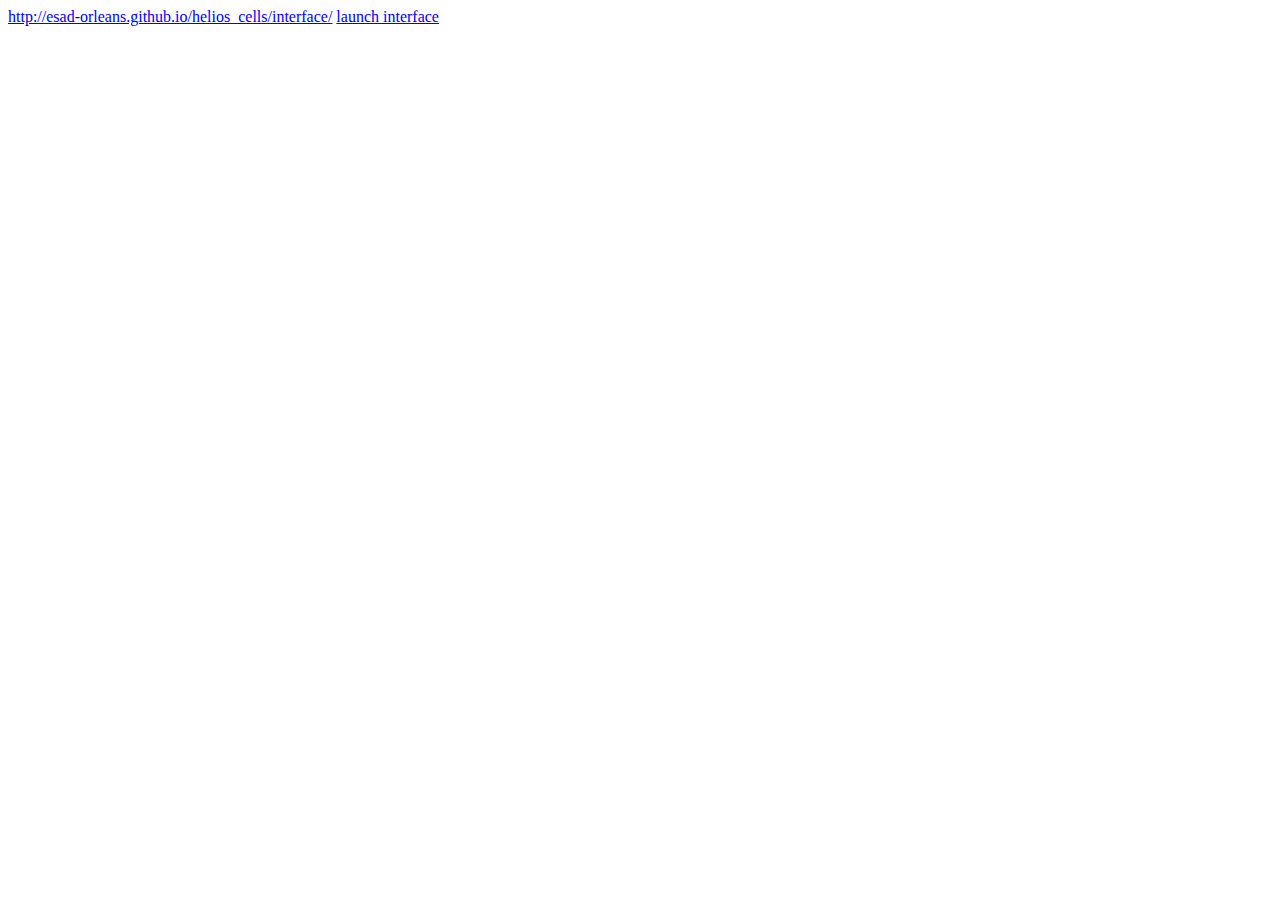
==== index.html @ ff6e653f "gh pages switch" ====
<!DOCTYPE html>
<html>
<head lang="en">
	<meta charset="UTF-8">
	<title></title>
</head>
<body>
<a href="http://esad-orleans.github.io/helios_cells/interface/">http://esad-orleans.github.io/helios_cells/interface/</a>
<a href="interface">launch interface</a>
</body>
</html>
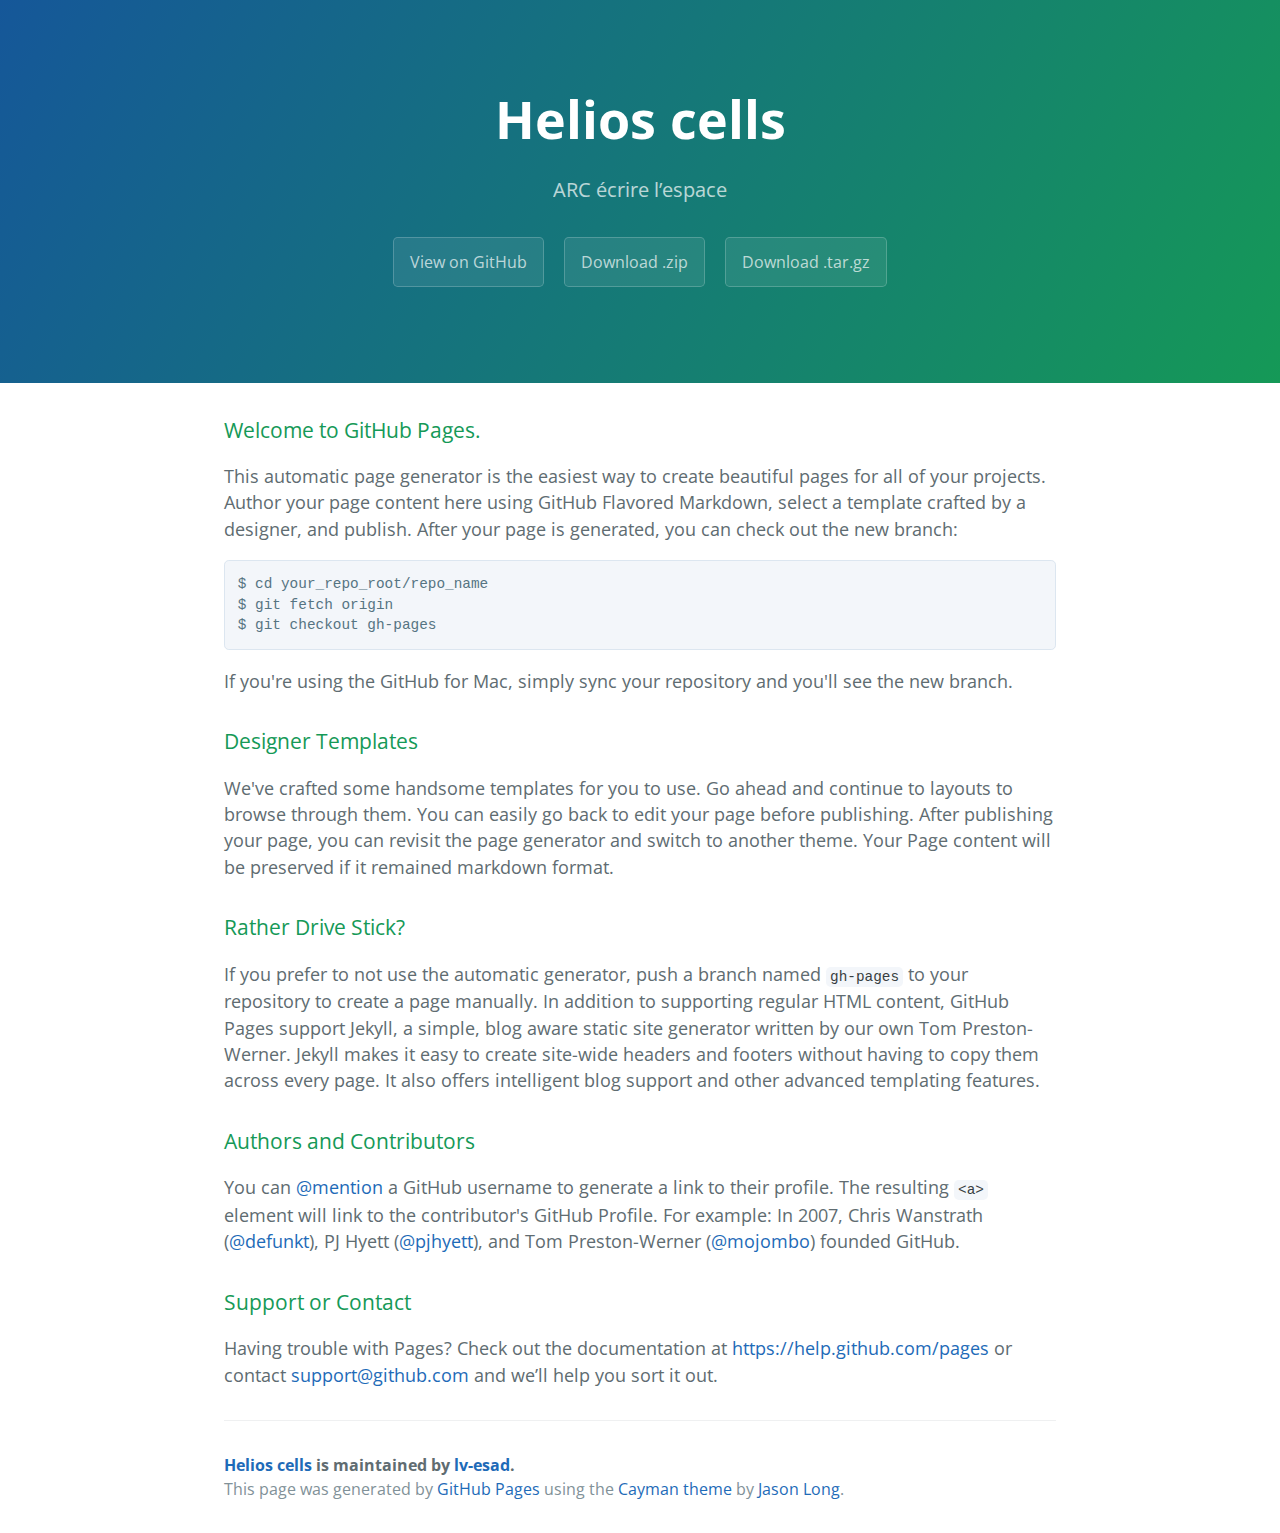
==== commit 54b83a03: "Create gh-pages branch via GitHub" ====
--- a/index.html
+++ b/index.html
@@ -1,11 +1,65 @@
 <!DOCTYPE html>
-<html>
-<head lang="en">
-	<meta charset="UTF-8">
-	<title></title>
-</head>
-<body>
-<a href="http://esad-orleans.github.io/helios_cells/interface/">http://esad-orleans.github.io/helios_cells/interface/</a>
-<a href="interface">launch interface</a>
-</body>
-</html>+<html lang="en-us">
+  <head>
+    <meta charset="UTF-8">
+    <title>Helios cells by lv-esad</title>
+    <meta name="viewport" content="width=device-width, initial-scale=1">
+    <link rel="stylesheet" type="text/css" href="stylesheets/normalize.css" media="screen">
+    <link href='http://fonts.googleapis.com/css?family=Open+Sans:400,700' rel='stylesheet' type='text/css'>
+    <link rel="stylesheet" type="text/css" href="stylesheets/stylesheet.css" media="screen">
+    <link rel="stylesheet" type="text/css" href="stylesheets/github-light.css" media="screen">
+  </head>
+  <body>
+    <section class="page-header">
+      <h1 class="project-name">Helios cells</h1>
+      <h2 class="project-tagline">ARC écrire l’espace</h2>
+      <a href="https://github.com/lv-esad/helios_cells" class="btn">View on GitHub</a>
+      <a href="https://github.com/lv-esad/helios_cells/zipball/master" class="btn">Download .zip</a>
+      <a href="https://github.com/lv-esad/helios_cells/tarball/master" class="btn">Download .tar.gz</a>
+    </section>
+
+    <section class="main-content">
+      <h3>
+<a id="welcome-to-github-pages" class="anchor" href="#welcome-to-github-pages" aria-hidden="true"><span class="octicon octicon-link"></span></a>Welcome to GitHub Pages.</h3>
+
+<p>This automatic page generator is the easiest way to create beautiful pages for all of your projects. Author your page content here using GitHub Flavored Markdown, select a template crafted by a designer, and publish. After your page is generated, you can check out the new branch:</p>
+
+<pre><code>$ cd your_repo_root/repo_name
+$ git fetch origin
+$ git checkout gh-pages
+</code></pre>
+
+<p>If you're using the GitHub for Mac, simply sync your repository and you'll see the new branch.</p>
+
+<h3>
+<a id="designer-templates" class="anchor" href="#designer-templates" aria-hidden="true"><span class="octicon octicon-link"></span></a>Designer Templates</h3>
+
+<p>We've crafted some handsome templates for you to use. Go ahead and continue to layouts to browse through them. You can easily go back to edit your page before publishing. After publishing your page, you can revisit the page generator and switch to another theme. Your Page content will be preserved if it remained markdown format.</p>
+
+<h3>
+<a id="rather-drive-stick" class="anchor" href="#rather-drive-stick" aria-hidden="true"><span class="octicon octicon-link"></span></a>Rather Drive Stick?</h3>
+
+<p>If you prefer to not use the automatic generator, push a branch named <code>gh-pages</code> to your repository to create a page manually. In addition to supporting regular HTML content, GitHub Pages support Jekyll, a simple, blog aware static site generator written by our own Tom Preston-Werner. Jekyll makes it easy to create site-wide headers and footers without having to copy them across every page. It also offers intelligent blog support and other advanced templating features.</p>
+
+<h3>
+<a id="authors-and-contributors" class="anchor" href="#authors-and-contributors" aria-hidden="true"><span class="octicon octicon-link"></span></a>Authors and Contributors</h3>
+
+<p>You can <a href="https://github.com/blog/821" class="user-mention">@mention</a> a GitHub username to generate a link to their profile. The resulting <code>&lt;a&gt;</code> element will link to the contributor's GitHub Profile. For example: In 2007, Chris Wanstrath (<a href="https://github.com/defunkt" class="user-mention">@defunkt</a>), PJ Hyett (<a href="https://github.com/pjhyett" class="user-mention">@pjhyett</a>), and Tom Preston-Werner (<a href="https://github.com/mojombo" class="user-mention">@mojombo</a>) founded GitHub.</p>
+
+<h3>
+<a id="support-or-contact" class="anchor" href="#support-or-contact" aria-hidden="true"><span class="octicon octicon-link"></span></a>Support or Contact</h3>
+
+<p>Having trouble with Pages? Check out the documentation at <a href="https://help.github.com/pages">https://help.github.com/pages</a> or contact <a href="mailto:support@github.com">support@github.com</a> and we’ll help you sort it out.</p>
+
+      <footer class="site-footer">
+        <span class="site-footer-owner"><a href="https://github.com/lv-esad/helios_cells">Helios cells</a> is maintained by <a href="https://github.com/lv-esad">lv-esad</a>.</span>
+
+        <span class="site-footer-credits">This page was generated by <a href="https://pages.github.com">GitHub Pages</a> using the <a href="https://github.com/jasonlong/cayman-theme">Cayman theme</a> by <a href="https://twitter.com/jasonlong">Jason Long</a>.</span>
+      </footer>
+
+    </section>
+
+  
+  </body>
+</html>
+
--- a/stylesheets/stylesheet.css
+++ b/stylesheets/stylesheet.css
@@ -0,0 +1,245 @@
+* {
+  box-sizing: border-box; }
+
+body {
+  padding: 0;
+  margin: 0;
+  font-family: "Open Sans", "Helvetica Neue", Helvetica, Arial, sans-serif;
+  font-size: 16px;
+  line-height: 1.5;
+  color: #606c71; }
+
+a {
+  color: #1e6bb8;
+  text-decoration: none; }
+  a:hover {
+    text-decoration: underline; }
+
+.btn {
+  display: inline-block;
+  margin-bottom: 1rem;
+  color: rgba(255, 255, 255, 0.7);
+  background-color: rgba(255, 255, 255, 0.08);
+  border-color: rgba(255, 255, 255, 0.2);
+  border-style: solid;
+  border-width: 1px;
+  border-radius: 0.3rem;
+  transition: color 0.2s, background-color 0.2s, border-color 0.2s; }
+  .btn + .btn {
+    margin-left: 1rem; }
+
+.btn:hover {
+  color: rgba(255, 255, 255, 0.8);
+  text-decoration: none;
+  background-color: rgba(255, 255, 255, 0.2);
+  border-color: rgba(255, 255, 255, 0.3); }
+
+@media screen and (min-width: 64em) {
+  .btn {
+    padding: 0.75rem 1rem; } }
+
+@media screen and (min-width: 42em) and (max-width: 64em) {
+  .btn {
+    padding: 0.6rem 0.9rem;
+    font-size: 0.9rem; } }
+
+@media screen and (max-width: 42em) {
+  .btn {
+    display: block;
+    width: 100%;
+    padding: 0.75rem;
+    font-size: 0.9rem; }
+    .btn + .btn {
+      margin-top: 1rem;
+      margin-left: 0; } }
+
+.page-header {
+  color: #fff;
+  text-align: center;
+  background-color: #159957;
+  background-image: linear-gradient(120deg, #155799, #159957); }
+
+@media screen and (min-width: 64em) {
+  .page-header {
+    padding: 5rem 6rem; } }
+
+@media screen and (min-width: 42em) and (max-width: 64em) {
+  .page-header {
+    padding: 3rem 4rem; } }
+
+@media screen and (max-width: 42em) {
+  .page-header {
+    padding: 2rem 1rem; } }
+
+.project-name {
+  margin-top: 0;
+  margin-bottom: 0.1rem; }
+
+@media screen and (min-width: 64em) {
+  .project-name {
+    font-size: 3.25rem; } }
+
+@media screen and (min-width: 42em) and (max-width: 64em) {
+  .project-name {
+    font-size: 2.25rem; } }
+
+@media screen and (max-width: 42em) {
+  .project-name {
+    font-size: 1.75rem; } }
+
+.project-tagline {
+  margin-bottom: 2rem;
+  font-weight: normal;
+  opacity: 0.7; }
+
+@media screen and (min-width: 64em) {
+  .project-tagline {
+    font-size: 1.25rem; } }
+
+@media screen and (min-width: 42em) and (max-width: 64em) {
+  .project-tagline {
+    font-size: 1.15rem; } }
+
+@media screen and (max-width: 42em) {
+  .project-tagline {
+    font-size: 1rem; } }
+
+.main-content :first-child {
+  margin-top: 0; }
+.main-content img {
+  max-width: 100%; }
+.main-content h1, .main-content h2, .main-content h3, .main-content h4, .main-content h5, .main-content h6 {
+  margin-top: 2rem;
+  margin-bottom: 1rem;
+  font-weight: normal;
+  color: #159957; }
+.main-content p {
+  margin-bottom: 1em; }
+.main-content code {
+  padding: 2px 4px;
+  font-family: Consolas, "Liberation Mono", Menlo, Courier, monospace;
+  font-size: 0.9rem;
+  color: #383e41;
+  background-color: #f3f6fa;
+  border-radius: 0.3rem; }
+.main-content pre {
+  padding: 0.8rem;
+  margin-top: 0;
+  margin-bottom: 1rem;
+  font: 1rem Consolas, "Liberation Mono", Menlo, Courier, monospace;
+  color: #567482;
+  word-wrap: normal;
+  background-color: #f3f6fa;
+  border: solid 1px #dce6f0;
+  border-radius: 0.3rem; }
+  .main-content pre > code {
+    padding: 0;
+    margin: 0;
+    font-size: 0.9rem;
+    color: #567482;
+    word-break: normal;
+    white-space: pre;
+    background: transparent;
+    border: 0; }
+.main-content .highlight {
+  margin-bottom: 1rem; }
+  .main-content .highlight pre {
+    margin-bottom: 0;
+    word-break: normal; }
+.main-content .highlight pre, .main-content pre {
+  padding: 0.8rem;
+  overflow: auto;
+  font-size: 0.9rem;
+  line-height: 1.45;
+  border-radius: 0.3rem; }
+.main-content pre code, .main-content pre tt {
+  display: inline;
+  max-width: initial;
+  padding: 0;
+  margin: 0;
+  overflow: initial;
+  line-height: inherit;
+  word-wrap: normal;
+  background-color: transparent;
+  border: 0; }
+  .main-content pre code:before, .main-content pre code:after, .main-content pre tt:before, .main-content pre tt:after {
+    content: normal; }
+.main-content ul, .main-content ol {
+  margin-top: 0; }
+.main-content blockquote {
+  padding: 0 1rem;
+  margin-left: 0;
+  color: #819198;
+  border-left: 0.3rem solid #dce6f0; }
+  .main-content blockquote > :first-child {
+    margin-top: 0; }
+  .main-content blockquote > :last-child {
+    margin-bottom: 0; }
+.main-content table {
+  display: block;
+  width: 100%;
+  overflow: auto;
+  word-break: normal;
+  word-break: keep-all; }
+  .main-content table th {
+    font-weight: bold; }
+  .main-content table th, .main-content table td {
+    padding: 0.5rem 1rem;
+    border: 1px solid #e9ebec; }
+.main-content dl {
+  padding: 0; }
+  .main-content dl dt {
+    padding: 0;
+    margin-top: 1rem;
+    font-size: 1rem;
+    font-weight: bold; }
+  .main-content dl dd {
+    padding: 0;
+    margin-bottom: 1rem; }
+.main-content hr {
+  height: 2px;
+  padding: 0;
+  margin: 1rem 0;
+  background-color: #eff0f1;
+  border: 0; }
+
+@media screen and (min-width: 64em) {
+  .main-content {
+    max-width: 64rem;
+    padding: 2rem 6rem;
+    margin: 0 auto;
+    font-size: 1.1rem; } }
+
+@media screen and (min-width: 42em) and (max-width: 64em) {
+  .main-content {
+    padding: 2rem 4rem;
+    font-size: 1.1rem; } }
+
+@media screen and (max-width: 42em) {
+  .main-content {
+    padding: 2rem 1rem;
+    font-size: 1rem; } }
+
+.site-footer {
+  padding-top: 2rem;
+  margin-top: 2rem;
+  border-top: solid 1px #eff0f1; }
+
+.site-footer-owner {
+  display: block;
+  font-weight: bold; }
+
+.site-footer-credits {
+  color: #819198; }
+
+@media screen and (min-width: 64em) {
+  .site-footer {
+    font-size: 1rem; } }
+
+@media screen and (min-width: 42em) and (max-width: 64em) {
+  .site-footer {
+    font-size: 1rem; } }
+
+@media screen and (max-width: 42em) {
+  .site-footer {
+    font-size: 0.9rem; } }
--- a/stylesheets/github-light.css
+++ b/stylesheets/github-light.css
@@ -0,0 +1,115 @@
+/*
+   Copyright 2014 GitHub Inc.
+
+   Licensed under the Apache License, Version 2.0 (the "License");
+   you may not use this file except in compliance with the License.
+   You may obtain a copy of the License at
+
+       http://www.apache.org/licenses/LICENSE-2.0
+
+   Unless required by applicable law or agreed to in writing, software
+   distributed under the License is distributed on an "AS IS" BASIS,
+   WITHOUT WARRANTIES OR CONDITIONS OF ANY KIND, either express or implied.
+   See the License for the specific language governing permissions and
+   limitations under the License.
+
+*/
+
+.pl-c /* comment */ {
+  color: #969896;
+}
+
+.pl-c1      /* constant, markup.raw, meta.diff.header, meta.module-reference, meta.property-name, support, support.constant, support.variable, variable.other.constant */,
+.pl-s .pl-v /* string variable */ {
+  color: #0086b3;
+}
+
+.pl-e  /* entity */,
+.pl-en /* entity.name */ {
+  color: #795da3;
+}
+
+.pl-s .pl-s1 /* string source */,
+.pl-smi      /* storage.modifier.import, storage.modifier.package, storage.type.java, variable.other, variable.parameter.function */ {
+  color: #333;
+}
+
+.pl-ent /* entity.name.tag */ {
+  color: #63a35c;
+}
+
+.pl-k /* keyword, storage, storage.type */ {
+  color: #a71d5d;
+}
+
+.pl-pds              /* punctuation.definition.string, string.regexp.character-class */,
+.pl-s                /* string */,
+.pl-s .pl-pse .pl-s1 /* string punctuation.section.embedded source */,
+.pl-sr               /* string.regexp */,
+.pl-sr .pl-cce       /* string.regexp constant.character.escape */,
+.pl-sr .pl-sra       /* string.regexp string.regexp.arbitrary-repitition */,
+.pl-sr .pl-sre       /* string.regexp source.ruby.embedded */ {
+  color: #183691;
+}
+
+.pl-v /* variable */ {
+  color: #ed6a43;
+}
+
+.pl-id /* invalid.deprecated */ {
+  color: #b52a1d;
+}
+
+.pl-ii /* invalid.illegal */ {
+  background-color: #b52a1d;
+  color: #f8f8f8;
+}
+
+.pl-sr .pl-cce /* string.regexp constant.character.escape */ {
+  color: #63a35c;
+  font-weight: bold;
+}
+
+.pl-ml /* markup.list */ {
+  color: #693a17;
+}
+
+.pl-mh        /* markup.heading */,
+.pl-mh .pl-en /* markup.heading entity.name */,
+.pl-ms        /* meta.separator */ {
+  color: #1d3e81;
+  font-weight: bold;
+}
+
+.pl-mq /* markup.quote */ {
+  color: #008080;
+}
+
+.pl-mi /* markup.italic */ {
+  color: #333;
+  font-style: italic;
+}
+
+.pl-mb /* markup.bold */ {
+  color: #333;
+  font-weight: bold;
+}
+
+.pl-md /* markup.deleted, meta.diff.header.from-file */ {
+  background-color: #ffecec;
+  color: #bd2c00;
+}
+
+.pl-mi1 /* markup.inserted, meta.diff.header.to-file */ {
+  background-color: #eaffea;
+  color: #55a532;
+}
+
+.pl-mdr /* meta.diff.range */ {
+  color: #795da3;
+  font-weight: bold;
+}
+
+.pl-mo /* meta.output */ {
+  color: #1d3e81;
+}
